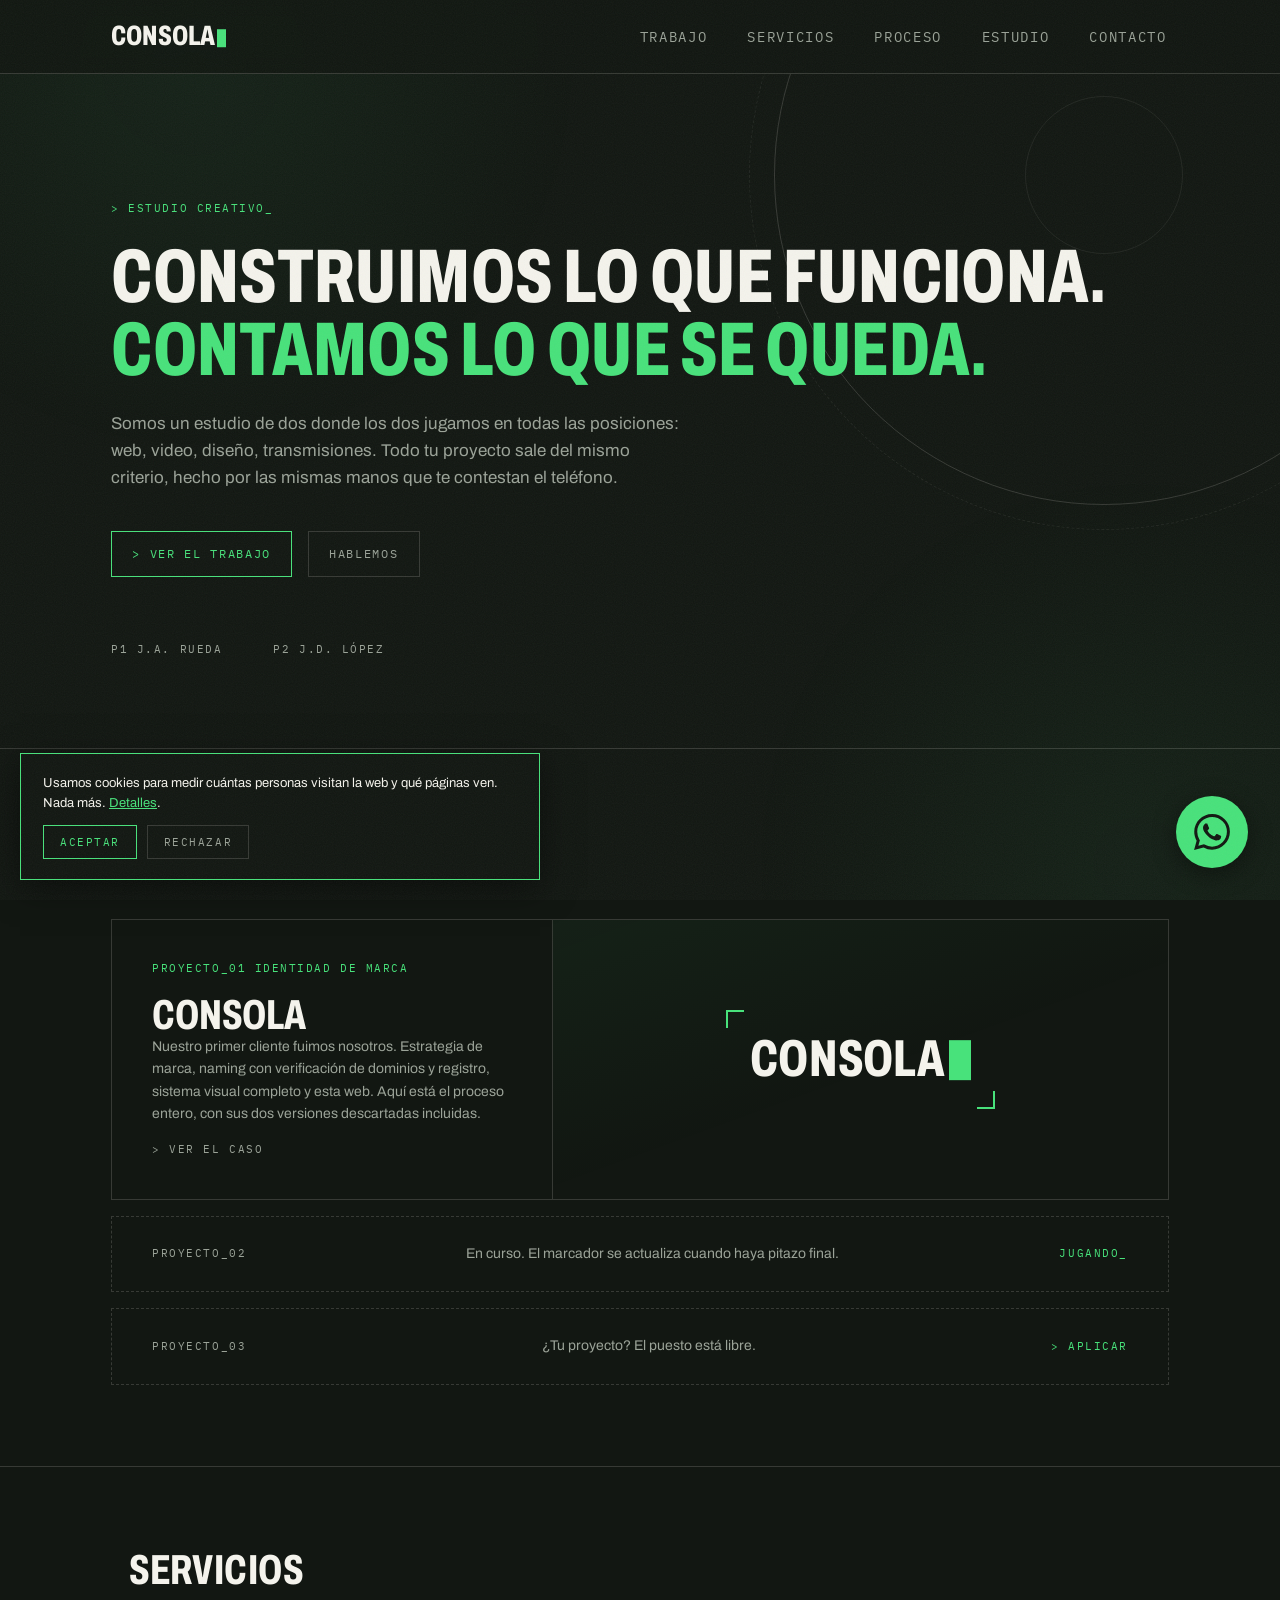
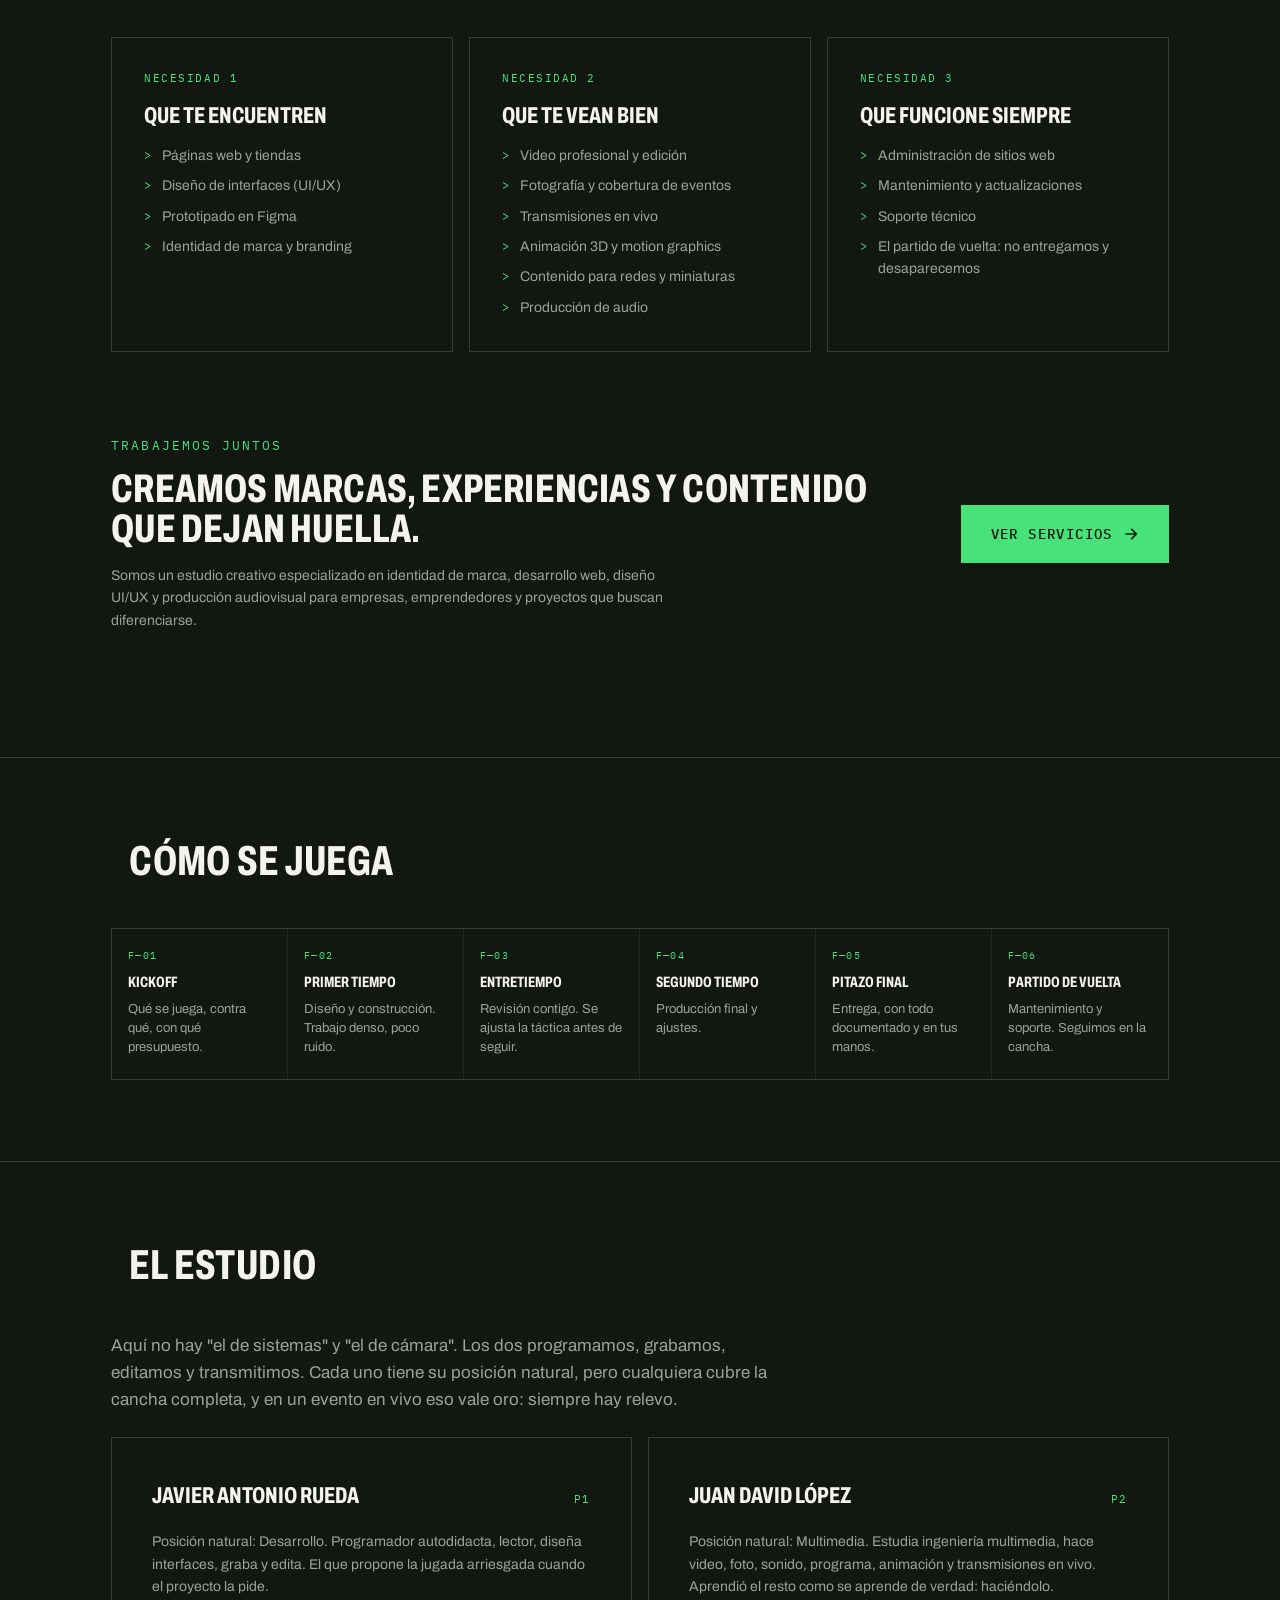
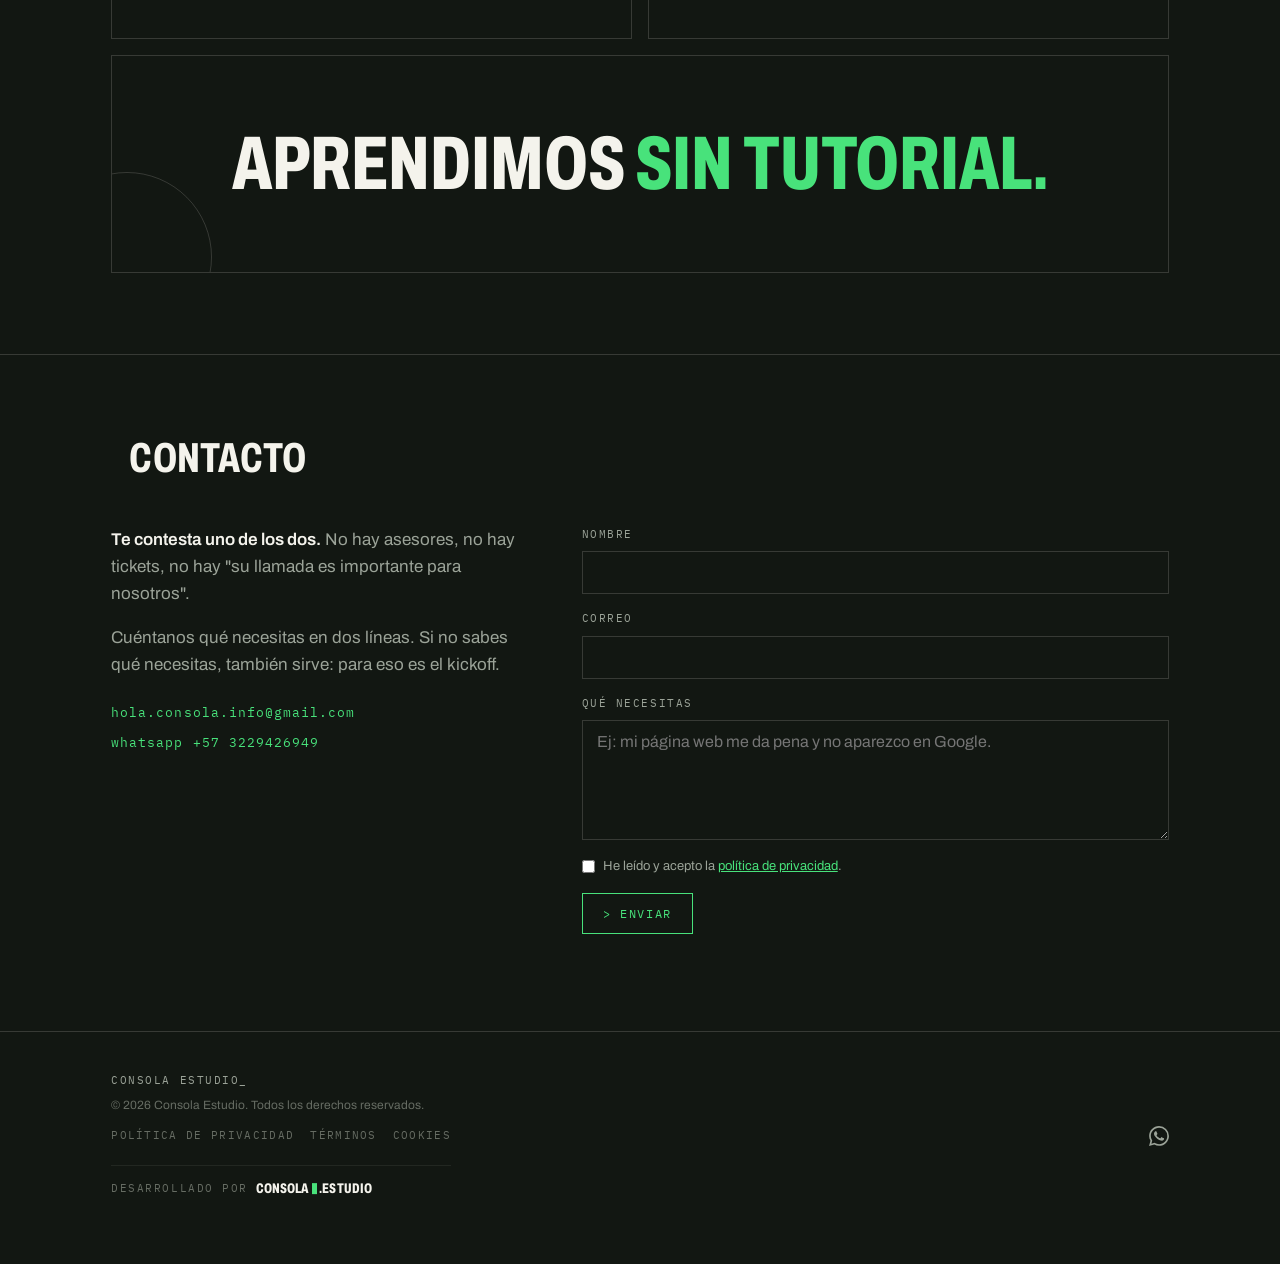
==== index.html @ d38dfd1e "Publicación inicial del sitio del estudio" ====
<!DOCTYPE html>
<html lang="es">
<head>
<meta charset="UTF-8">
<meta name="viewport" content="width=device-width, initial-scale=1.0">
<title>Consola Estudio</title>
<meta name="description" content="Estudio creativo de dos: construimos webs y sistemas que funcionan, y producimos el video, la foto y el contenido que los cuenta. Colombia.">
<meta property="og:title" content="Consola Estudio">
<meta property="og:description" content="Construimos lo que funciona. Contamos lo que se queda.">
<meta name="theme-color" content="#121712">
<!-- =================================================================
     MEDICIÓN Y ANALÍTICA
     -----------------------------------------------------------------
     1) Google Analytics 4 — reemplazar G-XXXXXXXXXX por el ID real
     2) Consent Mode v2 arranca con TODO denegado; el aviso de cookies
        lo enciende solo si el usuario acepta.
     3) Para añadir otras herramientas (Meta Pixel, Hotjar, Clarity,
        Google Ads, Tag Manager), pegar sus scripts justo después del
        bloque de gtag('consent', ...) con el mismo patrón: cargar
        siempre, disparar solo si hay consentimiento (ver consola.js).
     ================================================================= -->
<script>
  window.dataLayer=window.dataLayer||[];
  function gtag(){dataLayer.push(arguments)}
  // Por defecto: nada de tracking hasta que el usuario decida
  gtag('consent','default',{
    ad_storage:'denied',ad_user_data:'denied',ad_personalization:'denied',
    analytics_storage:'denied',functionality_storage:'granted',security_storage:'granted'
  });
  gtag('js',new Date());
  gtag('config','G-XXXXXXXXXX',{anonymize_ip:true});
</script>
<script async src="https://www.googletagmanager.com/gtag/js?id=G-XXXXXXXXXX"></script>
<link rel="stylesheet" href="estilos.css?v=10">
<link rel="icon" href="data:image/svg+xml,<svg xmlns='http://www.w3.org/2000/svg' viewBox='0 0 32 32'><rect width='32' height='32' fill='%23121712'/><rect x='9' y='8' width='14' height='16' fill='%2348E27B'/></svg>">
</head>
<body>

<!-- Iconos de redes: se dibujan UNA vez aquí como "symbol" y cada botón
     los reutiliza con <use>. Así el resto del código queda corto. -->
<svg style="display:none" aria-hidden="true" xmlns="http://www.w3.org/2000/svg">
  <symbol id="i-whatsapp" viewBox="0 0 24 24"><path d="M17.472 14.382c-.297-.149-1.758-.867-2.03-.967-.273-.099-.471-.148-.67.15-.197.297-.767.966-.94 1.164-.173.199-.347.223-.644.075-.297-.15-1.255-.463-2.39-1.475-.883-.788-1.48-1.761-1.653-2.059-.173-.297-.018-.458.13-.606.134-.133.298-.347.446-.52.149-.174.198-.298.298-.497.099-.198.05-.371-.025-.52-.075-.149-.669-1.612-.916-2.207-.242-.579-.487-.5-.669-.51-.173-.008-.371-.01-.57-.01-.198 0-.52.074-.792.372-.272.297-1.04 1.016-1.04 2.479 0 1.462 1.065 2.875 1.213 3.074.149.198 2.096 3.2 5.077 4.487.709.306 1.262.489 1.694.625.712.227 1.36.195 1.871.118.571-.085 1.758-.719 2.006-1.413.248-.694.248-1.289.173-1.413-.074-.124-.272-.198-.57-.347m-5.421 7.403h-.004a9.87 9.87 0 01-5.031-1.378l-.361-.214-3.741.982.998-3.648-.235-.374a9.86 9.86 0 01-1.51-5.26c.001-5.45 4.436-9.884 9.888-9.884 2.64 0 5.122 1.03 6.988 2.898a9.825 9.825 0 012.893 6.994c-.003 5.45-4.437 9.884-9.885 9.884m8.413-18.297A11.815 11.815 0 0012.05 0C5.495 0 .16 5.335.157 11.892c0 2.096.547 4.142 1.588 5.945L.057 24l6.305-1.654a11.882 11.882 0 005.683 1.448h.005c6.554 0 11.89-5.335 11.893-11.893a11.821 11.821 0 00-3.48-8.413z"/></symbol>
  <symbol id="i-instagram" viewBox="0 0 24 24"><path d="M12 2.163c3.204 0 3.584.012 4.85.07 3.252.148 4.771 1.691 4.919 4.919.058 1.265.069 1.645.069 4.849 0 3.205-.012 3.584-.069 4.849-.149 3.225-1.664 4.771-4.919 4.919-1.266.058-1.644.07-4.85.07-3.204 0-3.584-.012-4.849-.07-3.26-.149-4.771-1.699-4.919-4.92-.058-1.265-.07-1.644-.07-4.849 0-3.204.013-3.583.07-4.849.149-3.227 1.664-4.771 4.919-4.919 1.266-.057 1.645-.069 4.849-.069zM12 0C8.741 0 8.333.014 7.053.072 2.695.272.273 2.69.073 7.052.014 8.333 0 8.741 0 12c0 3.259.014 3.668.072 4.948.2 4.358 2.618 6.78 6.98 6.98C8.333 23.986 8.741 24 12 24c3.259 0 3.668-.014 4.948-.072 4.354-.2 6.782-2.618 6.979-6.98.059-1.28.073-1.689.073-4.948 0-3.259-.014-3.667-.072-4.947-.196-4.354-2.617-6.78-6.979-6.98C15.668.014 15.259 0 12 0zm0 5.838a6.162 6.162 0 100 12.324 6.162 6.162 0 000-12.324zM12 16a4 4 0 110-8 4 4 0 010 8zm6.406-11.845a1.44 1.44 0 100 2.881 1.44 1.44 0 000-2.881z"/></symbol>
  <symbol id="i-tiktok" viewBox="0 0 24 24"><path d="M12.525.02c1.31-.02 2.61-.01 3.91-.02.08 1.53.63 3.09 1.75 4.17 1.12 1.11 2.7 1.62 4.24 1.79v4.03c-1.44-.05-2.89-.35-4.2-.97-.57-.26-1.1-.59-1.62-.93-.01 2.92.01 5.84-.02 8.75-.08 1.4-.54 2.79-1.35 3.94-1.31 1.92-3.58 3.17-5.91 3.21-1.43.08-2.86-.31-4.08-1.03-2.02-1.19-3.44-3.37-3.65-5.71-.02-.5-.03-1-.01-1.49.18-1.9 1.12-3.72 2.58-4.96 1.66-1.44 3.98-2.13 6.15-1.72.02 1.48-.04 2.96-.04 4.44-.99-.32-2.15-.23-3.02.37-.63.41-1.11 1.04-1.36 1.75-.21.51-.15 1.07-.14 1.61.24 1.64 1.82 3.02 3.5 2.87 1.12-.01 2.19-.66 2.77-1.61.19-.33.4-.67.41-1.06.1-1.79.06-3.57.07-5.36.01-4.03-.01-8.05.02-12.07z"/></symbol>
  <symbol id="i-facebook" viewBox="0 0 24 24"><path d="M24 12.073c0-6.627-5.373-12-12-12s-12 5.373-12 12c0 5.99 4.388 10.954 10.125 11.854v-8.385H7.078v-3.47h3.047V9.43c0-3.007 1.792-4.669 4.533-4.669 1.312 0 2.686.235 2.686.235v2.953H15.83c-1.491 0-1.956.925-1.956 1.874v2.25h3.328l-.532 3.47h-2.796v8.385C19.612 23.027 24 18.062 24 12.073z"/></symbol>
  <symbol id="i-youtube" viewBox="0 0 24 24"><path d="M23.498 6.186a3.016 3.016 0 00-2.122-2.136C19.505 3.545 12 3.545 12 3.545s-7.505 0-9.377.505A3.017 3.017 0 00.502 6.186C0 8.07 0 12 0 12s0 3.93.502 5.814a3.016 3.016 0 002.122 2.136c1.871.505 9.376.505 9.376.505s7.505 0 9.377-.505a3.015 3.015 0 002.122-2.136C24 15.93 24 12 24 12s0-3.93-.502-5.814zM9.545 15.568V8.432L15.818 12l-6.273 3.568z"/></symbol>
</svg>

<!-- Fondo vivo: dos halos que derivan lento, costo casi cero -->
<div class="fondo-vivo" aria-hidden="true"><i></i><i></i></div>

<!-- Intro: el logo se tipea y el telón se va (una vez por visita) -->
<div class="intro" data-intro aria-hidden="true">
  <span class="cond"><span data-intro-texto></span><span class="cursor vivo"></span></span>
</div>

<nav class="nav" aria-label="Principal">
  <div class="wrap">
    <a class="logo" href="#inicio">CONSOLA<span class="cursor vivo" aria-hidden="true"></span></a>
    <button class="menu-btn" data-menu-btn aria-expanded="false" aria-controls="menu-principal" aria-label="Menú">
      <i></i><i></i><i></i>
    </button>
    <ul id="menu-principal" data-menu>
      <li><a href="#trabajo" data-i18n="nav_trabajo">Trabajo</a></li>
      <li><a href="servicios.html" data-i18n="nav_servicios">Servicios</a></li>
      <li><a href="#proceso" data-i18n="nav_proceso">Proceso</a></li>
      <li><a href="#estudio" data-i18n="nav_estudio">Estudio</a></li>
      <li><a href="#contacto" data-i18n="nav_contacto">Contacto</a></li>
    </ul>
  </div>
</nav>

<header class="hero" id="inicio">
  <div class="circulo-central" aria-hidden="true"></div>
  <div class="wrap">
    <p class="kicker mono rv" data-i18n="hero_kicker">&gt; estudio creativo_</p>
    <h1 class="rv" data-i18n-html="hero_h1">Construimos lo que funciona. <em>Contamos lo que se queda.</em></h1>
    <p class="sub rv" data-i18n="hero_sub">Somos un estudio de dos donde los dos jugamos en todas las posiciones: web, video, diseño, transmisiones. Todo tu proyecto sale del mismo criterio, hecho por las mismas manos que te contestan el teléfono.</p>
    <div class="acciones rv">
      <a class="btn" href="#trabajo" data-i18n="hero_btn1">&gt; Ver el trabajo</a>
      <a class="btn secundario" href="#contacto" data-i18n="hero_btn2">Hablemos</a>
    </div>
    <div class="marcador rv">
      <span class="mono">P1 J.A. Rueda</span>
      <span class="mono">P2 J.D. López</span>
    </div>
  </div>
</header>

<main>

<section id="trabajo">
  <div class="wrap">
    <div class="sec-head rv"><span class="num"></span><h2 data-i18n="sec_trabajo">Trabajo</h2></div>

    <a class="caso rv" href="caso-consola.html" data-caso-01>
      <div class="info">
        <span class="mono" data-i18n="caso1_mono">Proyecto_01 Identidad de marca</span>
        <div>
          <h3>Consola</h3>
          <p data-i18n="caso1_desc">Nuestro primer cliente fuimos nosotros. Estrategia de marca, naming con verificación de dominios y registro, sistema visual completo y esta web. Aquí está el proceso entero, con sus dos versiones descartadas incluidas.</p>
        </div>
        <span class="mono" style="color:var(--graf-claro)" data-i18n="caso1_ver">&gt; Ver el caso</span>
      </div>
      <div class="visual" aria-hidden="true">
        <div class="hud"><span class="cond" style="font-size:clamp(30px,4.5vw,52px)">Consola<span class="cursor"></span></span></div>
      </div>
    </a>

    <div class="caso-pendiente rv">
      <span class="mono">Proyecto_02</span>
      <span style="font-size:14px" data-i18n="caso2">En curso. El marcador se actualiza cuando haya pitazo final.</span>
      <span class="mono verde parpadeo" data-i18n="caso2_estado">jugando_</span>
    </div>
    <div class="caso-pendiente rv">
      <span class="mono">Proyecto_03</span>
      <span style="font-size:14px" data-i18n="caso3">¿Tu proyecto? El puesto está libre.</span>
      <a class="mono" href="#contacto" style="text-decoration:none" data-i18n="caso3_btn">&gt; Aplicar</a>
    </div>
  </div>
</section>

<section id="servicios">
  <div class="wrap">
    <div class="sec-head rv"><span class="num"></span><h2 data-i18n="sec_servicios">Servicios</h2></div>
    <div class="servicios">
      <div class="servicio rv">
        <span class="mono" data-i18n="serv1_mono">Necesidad 1</span>
        <h3 data-i18n="serv1_h3">Que te encuentren</h3>
        <ul>
          <li data-i18n="serv1_1">Páginas web y tiendas</li>
          <li data-i18n="serv1_2">Diseño de interfaces (UI/UX)</li>
          <li data-i18n="serv1_3">Prototipado en Figma</li>
          <li data-i18n="serv1_4">Identidad de marca y branding</li>
        </ul>
      </div>
      <div class="servicio rv">
        <span class="mono" data-i18n="serv2_mono">Necesidad 2</span>
        <h3 data-i18n="serv2_h3">Que te vean bien</h3>
        <ul>
          <li data-i18n="serv2_1">Video profesional y edición</li>
          <li data-i18n="serv2_2">Fotografía y cobertura de eventos</li>
          <li data-i18n="serv2_3">Transmisiones en vivo</li>
          <li data-i18n="serv2_4">Animación 3D y motion graphics</li>
          <li data-i18n="serv2_5">Contenido para redes y miniaturas</li>
          <li data-i18n="serv2_6">Producción de audio</li>
        </ul>
      </div>
      <div class="servicio rv">
        <span class="mono" data-i18n="serv3_mono">Necesidad 3</span>
        <h3 data-i18n="serv3_h3">Que funcione siempre</h3>
        <ul>
          <li data-i18n="serv3_1">Administración de sitios web</li>
          <li data-i18n="serv3_2">Mantenimiento y actualizaciones</li>
          <li data-i18n="serv3_3">Soporte técnico</li>
          <li data-i18n="serv3_4">El partido de vuelta: no entregamos y desaparecemos</li>
        </ul>
      </div>
    </div>

    <div class="ir-a-servicios rv">
      <div class="cta-texto">
        <span class="kicker" data-i18n="cta_kicker">Trabajemos juntos</span>
        <h3 data-i18n-html="cta_titulo">Creamos marcas, experiencias y contenido que dejan huella.</h3>
        <p data-i18n="cta_sub">Somos un estudio creativo especializado en identidad de marca, desarrollo web, diseño UI/UX y producción audiovisual para empresas, emprendedores y proyectos que buscan diferenciarse.</p>
      </div>
      <a class="cta-btn" href="servicios.html">
        <span data-i18n="cta_btn">ver servicios</span>
        <svg width="16" height="16" viewBox="0 0 24 24" fill="none" stroke="currentColor" stroke-width="2.5" stroke-linecap="square"><path d="M5 12h14M13 5l7 7-7 7"/></svg>
      </a>
    </div>
  </div>
</section>

<section id="proceso">
  <div class="wrap">
    <div class="sec-head rv"><span class="num"></span><h2 data-i18n="sec_proceso">Cómo se juega</h2></div>
    <div class="proceso rv">
      <div class="fase"><span class="n">F—01</span><b data-i18n="fase1_t">Kickoff</b><span data-i18n="fase1_d">Qué se juega, contra qué, con qué presupuesto.</span></div>
      <div class="fase"><span class="n">F—02</span><b data-i18n="fase2_t">Primer tiempo</b><span data-i18n="fase2_d">Diseño y construcción. Trabajo denso, poco ruido.</span></div>
      <div class="fase"><span class="n">F—03</span><b data-i18n="fase3_t">Entretiempo</b><span data-i18n="fase3_d">Revisión contigo. Se ajusta la táctica antes de seguir.</span></div>
      <div class="fase"><span class="n">F—04</span><b data-i18n="fase4_t">Segundo tiempo</b><span data-i18n="fase4_d">Producción final y ajustes.</span></div>
      <div class="fase"><span class="n">F—05</span><b data-i18n="fase5_t">Pitazo final</b><span data-i18n="fase5_d">Entrega, con todo documentado y en tus manos.</span></div>
      <div class="fase"><span class="n">F—06</span><b data-i18n="fase6_t">Partido de vuelta</b><span data-i18n="fase6_d">Mantenimiento y soporte. Seguimos en la cancha.</span></div>
    </div>
  </div>
</section>

<section id="estudio">
  <div class="wrap">
    <div class="sec-head rv"><span class="num"></span><h2 data-i18n="sec_estudio">El estudio</h2></div>
    <p class="rv" style="color:var(--graf-claro);max-width:40em;margin-bottom:var(--e-3)" data-i18n="estudio_intro">Aquí no hay "el de sistemas" y "el de cámara". Los dos programamos, grabamos, editamos y transmitimos. Cada uno tiene su posición natural, pero cualquiera cubre la cancha completa, y en un evento en vivo eso vale oro: siempre hay relevo.</p>
    <div class="estudio-grid">
      <div class="jugador rv">
        <div class="ficha"><h3>Javier Antonio Rueda</h3><span class="mono rol">P1</span></div>
        <p data-i18n="jugador1">Posición natural: Desarrollo. Programador autodidacta, lector, diseña interfaces, graba y edita. El que propone la jugada arriesgada cuando el proyecto la pide.</p>
        <!-- FOTO PENDIENTE -->
      </div>
      <div class="jugador rv">
        <div class="ficha"><h3>Juan David López</h3><span class="mono rol">P2</span></div>
        <p data-i18n="jugador2">Posición natural: Multimedia. Estudia ingeniería multimedia, hace video, foto, sonido, programa, animación y transmisiones en vivo. Aprendió el resto como se aprende de verdad: haciéndolo.</p>
        <!-- FOTO PENDIENTE -->
      </div>
    </div>
    <div class="manifiesto rv">
      <div class="arco" aria-hidden="true"></div>
      <p class="frase" data-i18n-html="manifiesto">Aprendimos <em>sin tutorial.</em></p>
    </div>
  </div>
</section>

<section id="contacto" style="border-bottom:none">
  <div class="wrap">
    <div class="sec-head rv"><span class="num"></span><h2 data-i18n="sec_contacto">Contacto</h2></div>
    <div class="contacto-grid">
      <div class="prosa rv">
        <p data-i18n-html="contacto_p1"><b>Te contesta uno de los dos.</b> No hay asesores, no hay tickets, no hay "su llamada es importante para nosotros".</p>
        <p data-i18n="contacto_p2">Cuéntanos qué necesitas en dos líneas. Si no sabes qué necesitas, también sirve: para eso es el kickoff.</p>
        <div class="canales">
          <a href="mailto:hola.consola.info@gmail.com">hola.consola.info@gmail.com</a>
          <a href="https://wa.me/573229426949" target="_blank" rel="noopener">whatsapp +57 3229426949</a>
        </div>
      </div>
      <form class="rv" data-form-contacto novalidate>
        <label><span data-i18n="form_nombre">Nombre</span>
          <input type="text" name="nombre" required autocomplete="name">
        </label>
        <label><span data-i18n="form_correo">Correo</span>
          <input type="email" name="correo" required autocomplete="email">
        </label>
        <label><span data-i18n="form_mensaje">Qué necesitas</span>
          <textarea name="mensaje" required data-i18n-attr="placeholder|form_ejemplo" placeholder="Ej: mi página web me da pena y no aparezco en Google."></textarea>
        </label>
        <label class="acepta" style="flex-direction:row;align-items:flex-start;gap:8px;text-transform:none;letter-spacing:0;font-family:var(--f-texto);font-size:13px;color:var(--graf-claro)">
          <input type="checkbox" name="acepta" required style="width:auto;margin-top:4px">
          <span data-i18n-html="form_acepta">He leído y acepto la <a href="politica-privacidad.html" style="color:var(--terminal)">política de privacidad</a>.</span>
        </label>
        <button class="btn" type="submit" data-i18n="form_btn">&gt; Enviar</button>
        <p class="mono" style="color:var(--graf-oscuro);letter-spacing:.08em" data-form-nota></p>
      </form>
    </div>
  </div>
</section>

</main>

<footer>
  <div class="wrap">
    <div class="footer-info">
      <span class="mono">Consola Estudio_</span>
      <span class="footer-copy" data-i18n="footer_copy">&copy; 2026 Consola Estudio. Todos los derechos reservados.</span>
      <div class="footer-legales">
        <a href="politica-privacidad.html" data-i18n="footer_privacidad">Política de privacidad</a>
        <a href="terminos.html" data-i18n="footer_terminos">Términos</a>
        <a href="cookies.html" data-i18n="footer_cookies">Cookies</a>
      </div>
      <div class="footer-firma">
        <span class="mono">Desarrollado por</span>
        <a class="firma-consola" href="index.html">CONSOLA<span class="cursor" aria-hidden="true"></span>.estudio</a>
      </div>
    </div>
    <div class="footer-redes">
      <a href="https://wa.me/573229426949" target="_blank" rel="noopener" aria-label="WhatsApp" class="red-social"><svg width="20" height="20" fill="currentColor"><use href="#i-whatsapp"/></svg></a>
      <!-- Redes ocultas por ahora. Para reactivarlas: quitar los comentarios
           y reemplazar # por la URL real de cada cuenta.
      <a href="#" aria-label="Instagram" class="red-social"><svg width="20" height="20" fill="currentColor"><use href="#i-instagram"/></svg></a>
      <a href="#" aria-label="TikTok" class="red-social"><svg width="20" height="20" fill="currentColor"><use href="#i-tiktok"/></svg></a>
      <a href="#" aria-label="Facebook" class="red-social"><svg width="20" height="20" fill="currentColor"><use href="#i-facebook"/></svg></a>
      <a href="#" aria-label="YouTube" class="red-social"><svg width="20" height="20" fill="currentColor"><use href="#i-youtube"/></svg></a>
      -->
    </div>
  </div>
</footer>

<!-- Botón flotante de WhatsApp -->
<a href="https://wa.me/573229426949" class="whatsapp-float" target="_blank" rel="noopener" aria-label="Escríbenos por WhatsApp">
  <svg width="36" height="36" fill="#121712"><use href="#i-whatsapp"/></svg>
</a>

<!-- Aviso de cookies (se muestra si no hay decisión guardada) -->
<div class="cookies-aviso" data-cookies role="dialog" aria-label="Cookies">
  <p data-i18n-html="cookies_aviso">Usamos cookies para medir cuántas personas visitan la web y qué páginas ven. Nada más. <a href="cookies.html">Detalles</a>.</p>
  <div class="acciones">
    <button class="btn" data-cookies-aceptar data-i18n="cookies_aceptar">Aceptar</button>
    <button class="btn secundario" data-cookies-rechazar data-i18n="cookies_rechazar">Rechazar</button>
  </div>
</div>
<script src="consola.js?v=10"></script>
</body>
</html>
---- estilos.css ----
/* ============================================================
   CONSOLA ESTUDIO — estilos.css
   Sistema de diseño V2. Los tokens de aquí son la fuente de
   verdad: si un valor no está en :root, no existe en la marca.
   ============================================================ */

@font-face{
  font-family:'Archivo';
  font-style:normal;
  font-weight:100 900;
  font-stretch:62% 125%;
  font-display:swap;
  src:url(fuentes/archivo.woff2) format('woff2');
}
@font-face{
  font-family:'Plex Mono';
  font-style:normal;
  font-weight:400;
  font-display:swap;
  src:url(fuentes/plexmono.woff2) format('woff2');
}
@font-face{
  font-family:'Plex Mono';
  font-style:normal;
  font-weight:500;
  font-display:swap;
  src:url(fuentes/plexmono500.woff2) format('woff2');
}

/* ---------- tokens ---------- */
:root{
  /* color */
  --noche:#121712;
  --cal:#F4F3EC;
  --terminal:#48E27B;
  --cancha:#0B6B36;
  --graf-claro:#9BA398;
  --graf-oscuro:#666C63;
  --linea:rgba(244,243,236,.16);
  --linea-suave:rgba(244,243,236,.07);

  /* tipografía */
  --f-texto:'Archivo',system-ui,sans-serif;
  --f-mono:'Plex Mono',ui-monospace,monospace;

  /* escala tipográfica (base 17, razón ~1.33) */
  --t-hud:11px;
  --t-small:14px;
  --t-base:17px;
  --t-h3:clamp(20px,2.2vw,23px);
  --t-h2:clamp(26px,3.6vw,42px);
  --t-h1:clamp(38px,6.5vw,76px);
  --t-display:clamp(52px,10vw,128px);

  /* espaciado (base 8) */
  --e-1:8px; --e-2:16px; --e-3:24px; --e-4:40px;
  --e-5:64px; --e-6:104px;

  /* layout */
  --ancho:1160px;
  --margen:clamp(20px,4vw,56px);
}

/* ---------- base ---------- */
*{margin:0;padding:0;box-sizing:border-box}
html{scroll-behavior:smooth}
body{
  background:var(--noche);
  color:var(--cal);
  font-family:var(--f-texto);
  font-size:var(--t-base);
  line-height:1.6;
  -webkit-font-smoothing:antialiased;
  overflow-x:hidden;
}
img,svg,video{max-width:100%;display:block}
a{color:var(--terminal)}
::selection{background:var(--terminal);color:var(--noche)}
:focus-visible{outline:2px solid var(--terminal);outline-offset:3px}

.wrap{max-width:var(--ancho);margin:0 auto;padding:0 var(--margen)}
.mono{font-family:var(--f-mono);font-size:var(--t-hud);letter-spacing:.14em;text-transform:uppercase}
.verde{color:var(--terminal)}
.cond{font-stretch:68%;font-weight:760;text-transform:uppercase;letter-spacing:.005em;line-height:.95}

/* cursor de terminal (la marca) */
.cursor{
  display:inline-block;width:.42em;height:.78em;
  background:var(--terminal);vertical-align:baseline;
  transform:translateY(.08em);margin-left:.08em;
}
@keyframes blink{0%,55%{opacity:1}56%,100%{opacity:0}}
.cursor.vivo{animation:blink 1.1s steps(1) infinite}

/* corchetes de HUD */
.hud{position:relative;padding:var(--e-3)}
.hud::before,.hud::after{content:"";position:absolute;width:16px;height:16px}
.hud::before{top:0;left:0;border-top:2px solid var(--terminal);border-left:2px solid var(--terminal)}
.hud::after{bottom:0;right:0;border-bottom:2px solid var(--terminal);border-right:2px solid var(--terminal)}

/* revelado al hacer scroll */
.rv{opacity:0;transform:translateY(18px);transition:opacity .6s ease,transform .6s ease}
.rv.in{opacity:1;transform:none}
@media (prefers-reduced-motion:reduce){
  .rv{opacity:1;transform:none;transition:none}
  .cursor.vivo{animation:none}
  html{scroll-behavior:auto}
}

/* ---------- navegación ---------- */
.nav{
  position:sticky;top:0;z-index:50;
  background:color-mix(in srgb,var(--noche) 88%,transparent);
  backdrop-filter:blur(8px);
  border-bottom:1px solid var(--linea);
}
.nav .wrap{display:flex;justify-content:space-between;align-items:center;padding-top:14px;padding-bottom:14px;gap:var(--e-2)}
.nav .logo{font-stretch:68%;font-weight:780;text-transform:uppercase;font-size:28px;color:var(--cal);text-decoration:none;letter-spacing:.005em}
.nav .logo .cursor{width:9px;height:18px}
.nav ul{display:flex;gap:clamp(18px,2.8vw,36px);list-style:none}
.nav ul a{font-family:var(--f-mono);font-size:14px;letter-spacing:.12em;text-transform:uppercase;color:var(--graf-claro);text-decoration:none;padding:8px 2px}
.nav ul a:hover{color:var(--terminal)}

/* ---------- hero ---------- */
.hero{position:relative;padding:clamp(84px,14vh,160px) 0 clamp(64px,10vh,110px);border-bottom:1px solid var(--linea);overflow:hidden}
.circulo-central{
  position:absolute;right:-12%;top:-34%;
  width:min(54vw,660px);aspect-ratio:1;
  border:1px solid var(--linea);border-radius:50%;pointer-events:none;
}
.circulo-central::after{content:"";position:absolute;inset:38%;border:1px solid var(--linea-suave);border-radius:50%}
.hero .kicker{color:var(--terminal);margin-bottom:var(--e-3)}
.hero h1{
  font-stretch:68%;font-weight:780;text-transform:uppercase;
  font-size:var(--t-h1);line-height:.95;letter-spacing:.005em;
  max-width:14em;position:relative;z-index:1;
}
.hero h1 em{font-style:normal;color:var(--terminal)}
.hero .sub{margin-top:var(--e-3);max-width:34em;color:var(--graf-claro);position:relative;z-index:1}
.hero .acciones{margin-top:var(--e-4);display:flex;gap:var(--e-2);flex-wrap:wrap;position:relative;z-index:1}

.btn{
  display:inline-block;font-family:var(--f-mono);font-size:12px;
  letter-spacing:.14em;text-transform:uppercase;text-decoration:none;
  padding:12px 20px;border:1px solid var(--terminal);color:var(--terminal);
  transition:background .15s ease,color .15s ease;
}
.btn:hover{background:var(--terminal);color:var(--noche)}
.btn.secundario{border-color:var(--linea);color:var(--graf-claro)}
.btn.secundario:hover{background:transparent;border-color:var(--cal);color:var(--cal)}

.hero .marcador{margin-top:var(--e-5);display:flex;gap:clamp(18px,4vw,52px);flex-wrap:wrap;align-items:center;color:var(--graf-claro);position:relative;z-index:1}

/* ---------- secciones ---------- */
section{border-bottom:1px solid var(--linea);padding:clamp(60px,9vh,110px) 0}
.sec-head{display:flex;align-items:baseline;gap:18px;margin-bottom:clamp(32px,5vh,56px)}
.sec-head .num{font-family:var(--f-mono);font-size:12px;color:var(--terminal);letter-spacing:.1em}
.sec-head h2{font-stretch:68%;font-weight:740;text-transform:uppercase;font-size:var(--t-h2);letter-spacing:.01em;line-height:1.05}

/* ---------- trabajo ---------- */
.caso{
  border:1px solid var(--linea);display:grid;grid-template-columns:5fr 7fr;
  text-decoration:none;color:inherit;transition:border-color .15s ease;
}
.caso:hover{border-color:var(--terminal)}
.caso + .caso,.caso + .caso-pendiente{margin-top:var(--e-2)}
.caso .info{padding:clamp(22px,3.4vw,40px);display:flex;flex-direction:column;gap:var(--e-2);justify-content:space-between}
.caso .info .mono{color:var(--terminal)}
.caso h3{font-stretch:68%;font-weight:740;text-transform:uppercase;font-size:var(--t-h2);line-height:1}
.caso p{color:var(--graf-claro);font-size:var(--t-small);max-width:30em}
.caso .visual{border-left:1px solid var(--linea);min-height:260px;display:flex;align-items:center;justify-content:center;padding:var(--e-4);background:linear-gradient(160deg,rgba(72,226,123,.05),transparent 55%)}
.caso-pendiente{
  border:1px dashed var(--linea);padding:clamp(18px,2.6vw,26px) clamp(22px,3.4vw,40px);
  display:flex;justify-content:space-between;align-items:center;gap:var(--e-2);flex-wrap:wrap;
  color:var(--graf-claro);
}
.caso-pendiente + .caso-pendiente{margin-top:var(--e-2)}

/* ---------- servicios ---------- */
.servicios{display:grid;grid-template-columns:repeat(3,1fr);gap:var(--e-2)}
.servicio{border:1px solid var(--linea);padding:clamp(22px,3vw,32px);display:flex;flex-direction:column;gap:var(--e-2)}
.servicio .mono{color:var(--terminal)}
.servicio h3{font-stretch:68%;font-weight:740;text-transform:uppercase;font-size:var(--t-h3);line-height:1.1}
.servicio ul{list-style:none;display:flex;flex-direction:column;gap:8px}
.servicio li{font-size:var(--t-small);color:var(--graf-claro);padding-left:18px;position:relative}
.servicio li::before{content:">";position:absolute;left:0;color:var(--terminal);font-family:var(--f-mono);font-size:12px}

/* ---------- proceso ---------- */
.proceso{display:grid;grid-template-columns:repeat(6,1fr);border:1px solid var(--linea)}
.fase{border-right:1px solid var(--linea-suave);padding:20px 16px 22px;display:flex;flex-direction:column;gap:10px}
.fase:last-child{border-right:none}
.fase .n{font-family:var(--f-mono);font-size:10px;color:var(--terminal);letter-spacing:.12em}
.fase b{font-stretch:68%;font-weight:720;text-transform:uppercase;font-size:15px;line-height:1.1}
.fase span{font-size:13px;color:var(--graf-claro);line-height:1.45}

/* ---------- estudio ---------- */
.estudio-grid{display:grid;grid-template-columns:1fr 1fr;gap:var(--e-2)}
.jugador{border:1px solid var(--linea);padding:clamp(24px,3.4vw,40px);display:flex;flex-direction:column;gap:var(--e-2)}
.jugador .ficha{display:flex;justify-content:space-between;align-items:baseline;gap:var(--e-2)}
.jugador h3{font-stretch:68%;font-weight:740;text-transform:uppercase;font-size:var(--t-h3)}
.jugador .rol{color:var(--terminal)}
.jugador p{color:var(--graf-claro);font-size:var(--t-small)}
.manifiesto{
  margin-top:var(--e-2);border:1px solid var(--linea);padding:clamp(36px,6vw,72px);
  text-align:center;position:relative;overflow:hidden;
}
.manifiesto .arco{position:absolute;left:-70px;bottom:-70px;width:170px;height:170px;border:1px solid var(--linea);border-radius:50%}
.manifiesto .frase{font-stretch:68%;font-weight:770;text-transform:uppercase;font-size:var(--t-h1);line-height:.95}
.manifiesto .frase em{font-style:normal;color:var(--terminal)}

/* ---------- contacto ---------- */
.contacto-grid{display:grid;grid-template-columns:5fr 7fr;gap:clamp(28px,4vw,64px);align-items:start}
.contacto-grid .prosa p{color:var(--graf-claro);margin-bottom:1em;max-width:30em}
.contacto-grid .prosa p b{color:var(--cal);font-weight:620}
.canales{display:flex;flex-direction:column;gap:10px;margin-top:var(--e-3)}
.canales a{font-family:var(--f-mono);font-size:13px;letter-spacing:.08em;color:var(--terminal);text-decoration:none}
.canales a:hover{text-decoration:underline}
form{display:flex;flex-direction:column;gap:var(--e-2)}
label{font-family:var(--f-mono);font-size:var(--t-hud);letter-spacing:.14em;text-transform:uppercase;color:var(--graf-claro);display:flex;flex-direction:column;gap:8px}
input,textarea{
  background:transparent;border:1px solid var(--linea);color:var(--cal);
  font-family:var(--f-texto);font-size:16px;padding:12px 14px;border-radius:0;
}
input:focus,textarea:focus{outline:none;border-color:var(--terminal)}
textarea{min-height:120px;resize:vertical}
form .btn{align-self:flex-start;background:none;cursor:pointer}

/* ---------- footer ---------- */
footer{padding:var(--e-4) 0 var(--e-5);border-top:1px solid var(--linea)}
footer .wrap{display:flex;justify-content:space-between;align-items:center;gap:var(--e-3);flex-wrap:wrap;color:var(--graf-claro)}
.footer-info{display:flex;flex-direction:column;gap:6px}
.footer-copy{font-size:12px;color:var(--graf-oscuro)}
.footer-redes{display:flex;gap:14px;align-items:center}
.footer-legales{display:flex;gap:16px;flex-wrap:wrap;margin-top:6px}
.footer-legales a{font-family:var(--f-mono);font-size:11px;letter-spacing:.12em;text-transform:uppercase;color:var(--graf-oscuro);text-decoration:none}
.footer-legales a:hover{color:var(--terminal)}

/* firma "Desarrollado por consola.estudio" */
.footer-firma{
  display:flex;align-items:center;gap:8px;
  margin-top:14px;padding-top:12px;
  border-top:1px solid var(--linea-suave);
}
.footer-firma .mono{color:var(--graf-oscuro)}
.footer-firma .firma-consola{
  font-family:var(--f-texto);font-stretch:68%;font-weight:780;
  text-transform:uppercase;letter-spacing:.005em;
  font-size:14px;color:var(--cal);text-decoration:none;
  display:inline-flex;align-items:baseline;gap:2px;
  transition:color .15s ease;
}
.footer-firma .firma-consola:hover{color:var(--terminal)}
.footer-firma .firma-consola .cursor{width:5px;height:11px;margin-left:2px}

/* bloque "Cómo se paga" */
.reglas-pago{
  border:1px solid var(--linea);
  padding:clamp(24px,3vw,32px);
  margin-bottom:var(--e-3);
}
.reglas-pago h3{
  font-stretch:68%;font-weight:720;text-transform:uppercase;letter-spacing:.01em;
  font-size:20px;color:var(--cal);margin-bottom:16px;
}
.reglas-pago ul{list-style:none;display:flex;flex-direction:column;gap:12px}
.reglas-pago li{
  font-size:14px;color:var(--graf-claro);
  padding-left:22px;position:relative;line-height:1.55;
}
.reglas-pago li::before{
  content:">";position:absolute;left:0;top:0;
  color:var(--terminal);font-family:var(--f-mono);font-weight:700;
}
.reglas-pago b{color:var(--cal);font-weight:620}

/* ---------- páginas legales ---------- */
.legal .wrap{max-width:780px}
.legal h1{font-stretch:68%;font-weight:780;text-transform:uppercase;font-size:var(--t-h2);line-height:1;margin-bottom:var(--e-2)}
.legal .actualizado{font-family:var(--f-mono);font-size:11px;letter-spacing:.14em;text-transform:uppercase;color:var(--graf-oscuro);margin-bottom:var(--e-4)}
.legal h2{font-stretch:68%;font-weight:740;text-transform:uppercase;font-size:var(--t-h3);margin:var(--e-3) 0 var(--e-2)}
.legal p, .legal li{color:var(--graf-claro);font-size:var(--t-small);line-height:1.65;margin-bottom:.8em}
.legal ul{padding-left:20px;margin-bottom:1em}
.legal a{color:var(--terminal)}
.legal .volver{display:inline-block;margin-bottom:var(--e-3);font-family:var(--f-mono);font-size:11px;letter-spacing:.14em;text-transform:uppercase;color:var(--graf-claro);text-decoration:none}
.legal .volver:hover{color:var(--terminal)}

/* aviso de cookies */
.cookies-aviso{
  position:fixed;left:20px;right:20px;bottom:20px;z-index:80;
  max-width:520px;background:var(--noche);border:1px solid var(--terminal);
  padding:20px 22px;display:none;
  box-shadow:0 8px 32px rgba(0,0,0,.5);
}
.cookies-aviso.visible{display:block}
.cookies-aviso p{font-size:13px;color:var(--cal);margin-bottom:12px;line-height:1.5}
.cookies-aviso p a{color:var(--terminal)}
.cookies-aviso .acciones{display:flex;gap:10px;flex-wrap:wrap}
.cookies-aviso .btn{padding:9px 16px;font-size:11px;cursor:pointer;background:none}
.red-social{color:var(--graf-claro);text-decoration:none;transition:color .15s ease}
.red-social:hover{color:var(--terminal)}

/* ---------- botón flotante WhatsApp ---------- */
.whatsapp-float{
  position:fixed;bottom:32px;right:32px;z-index:90;
  width:72px;height:72px;border-radius:50%;
  background:var(--terminal);
  display:flex;align-items:center;justify-content:center;
  box-shadow:0 6px 24px rgba(0,0,0,.45),0 0 0 0 rgba(72,226,123,.5);
  transition:transform .15s ease,box-shadow .15s ease;
  text-decoration:none;
  animation:pulso-wa 2.6s ease-out infinite;
}
.whatsapp-float svg{width:36px;height:36px}
.whatsapp-float:hover{transform:scale(1.08);box-shadow:0 8px 30px rgba(72,226,123,.35)}
@keyframes pulso-wa{
  0%{box-shadow:0 6px 24px rgba(0,0,0,.45),0 0 0 0 rgba(72,226,123,.45)}
  70%{box-shadow:0 6px 24px rgba(0,0,0,.45),0 0 0 18px rgba(72,226,123,0)}
  100%{box-shadow:0 6px 24px rgba(0,0,0,.45),0 0 0 0 rgba(72,226,123,0)}
}
@media (prefers-reduced-motion:reduce){.whatsapp-float{animation:none}}

/* ---------- textura de grano (quita lo plano sin ensuciar) ---------- */
body::after{
  content:"";position:fixed;inset:0;pointer-events:none;z-index:99;
  opacity:.05;
  background-image:url("data:image/svg+xml,%3Csvg xmlns='http://www.w3.org/2000/svg' width='140' height='140'%3E%3Cfilter id='g'%3E%3CfeTurbulence type='fractalNoise' baseFrequency='.9' numOctaves='2'/%3E%3C/filter%3E%3Crect width='140' height='140' filter='url(%23g)'/%3E%3C/svg%3E");
}

/* anillo exterior del círculo central: gira lento, como reloj de partido */
.circulo-central::before{
  content:"";position:absolute;inset:-26px;border-radius:50%;
  border:1px dashed var(--linea-suave);
  animation:girar 90s linear infinite;
}
@keyframes girar{to{transform:rotate(360deg)}}

/* selección tipo HUD al pasar el mouse por casos y servicios */
.caso,.servicio{position:relative}
.caso::before,.caso::after,.servicio::before,.servicio::after{
  content:"";position:absolute;width:14px;height:14px;opacity:0;
  transition:opacity .18s ease,transform .18s ease;pointer-events:none;
}
.caso::before,.servicio::before{top:-1px;left:-1px;border-top:2px solid var(--terminal);border-left:2px solid var(--terminal);transform:translate(6px,6px)}
.caso::after,.servicio::after{bottom:-1px;right:-1px;border-bottom:2px solid var(--terminal);border-right:2px solid var(--terminal);transform:translate(-6px,-6px)}
.caso:hover::before,.caso:hover::after,.servicio:hover::before,.servicio:hover::after{opacity:1;transform:translate(0,0)}
.servicio{transition:border-color .18s ease}
.servicio:hover{border-color:var(--terminal)}
.servicio li{transition:color .15s ease}
.servicio:hover li{color:var(--cal)}

/* estado "jugando" parpadea como el cursor */
.parpadeo{animation:blink 1.4s steps(1) infinite}

/* ---------- tarifas ---------- */
.tarifas{border:1px solid var(--linea);margin-top:var(--e-2)}
.tarifa{
  display:grid;grid-template-columns:1fr auto;gap:var(--e-2);align-items:baseline;
  padding:16px clamp(16px,2.6vw,28px);border-bottom:1px solid var(--linea-suave);
  transition:background .15s ease;
}
.tarifa:last-of-type{border-bottom:none}
.tarifa:hover{background:rgba(72,226,123,.04)}
.tarifa .que{font-size:15.5px}
.tarifa .que small{display:block;font-size:13px;color:var(--graf-claro)}
.tarifa .cuanto{font-family:var(--f-mono);font-size:14px;color:var(--terminal);letter-spacing:.04em;white-space:nowrap}
.tarifas-nota{margin-top:var(--e-2);font-size:var(--t-small);color:var(--graf-claro);max-width:44em}

/* ---------- menú móvil (hamburguesa que se transforma en X) ---------- */
.menu-btn{
  display:none;background:none;border:none;padding:0;cursor:pointer;
  width:38px;height:38px;position:relative;z-index:71;
}
.menu-btn i{
  display:block;position:absolute;left:8px;right:8px;height:2px;
  background:var(--cal);transition:transform .25s ease,opacity .2s ease,top .25s ease,background .15s ease;
}
.menu-btn i:nth-child(1){top:12px}
.menu-btn i:nth-child(2){top:18px}
.menu-btn i:nth-child(3){top:24px}
.menu-btn:hover i{background:var(--terminal)}
.menu-btn[aria-expanded="true"] i:nth-child(1){top:18px;transform:rotate(45deg)}
.menu-btn[aria-expanded="true"] i:nth-child(2){opacity:0}
.menu-btn[aria-expanded="true"] i:nth-child(3){top:18px;transform:rotate(-45deg)}

/* ---------- selector de idioma ---------- */
.idioma{display:flex;gap:4px;align-items:center;margin-left:20px;padding-left:20px;border-left:1px solid var(--linea)}
.idioma button{
  background:none;border:none;padding:8px 10px;cursor:pointer;
  font-family:var(--f-mono);font-size:14px;letter-spacing:.12em;text-transform:uppercase;
  color:var(--graf-claro);transition:color .15s ease;
}
.idioma button.activo{color:var(--terminal)}
.idioma button:hover{color:var(--cal)}
.idioma .sep{color:var(--graf-oscuro);font-family:var(--f-mono);font-size:14px}

/* CTA a página de servicios: liviano, sin fondo ni bordes.
   Vive directo sobre el fondo Noche de la sección. */
.ir-a-servicios{
  margin-top:var(--e-4);
  padding:clamp(28px,4vw,44px) 0;
  display:grid;grid-template-columns:1fr auto;gap:clamp(20px,3vw,40px);
  align-items:center;
}
.ir-a-servicios .cta-texto{display:flex;flex-direction:column;gap:12px}
.ir-a-servicios .kicker{
  font-family:var(--f-mono);font-size:13px;letter-spacing:.16em;text-transform:uppercase;
  color:var(--terminal);
}
.ir-a-servicios h3{
  font-stretch:68%;font-weight:760;text-transform:uppercase;letter-spacing:.005em;
  font-size:clamp(24px,3.4vw,40px);line-height:1;color:var(--cal);
}
.ir-a-servicios h3 em{font-style:normal;color:var(--terminal)}
.ir-a-servicios p{color:var(--graf-claro);max-width:40em;font-size:var(--t-small);margin-top:4px}
.ir-a-servicios .cta-btn{
  display:inline-flex;align-items:center;gap:10px;
  padding:16px 28px;background:var(--terminal);color:var(--noche);
  font-family:var(--f-mono);font-size:14px;letter-spacing:.1em;text-transform:uppercase;font-weight:500;
  text-decoration:none;border:2px solid var(--terminal);white-space:nowrap;
  transition:background .18s ease,color .18s ease;
}
.ir-a-servicios .cta-btn:hover{background:transparent;color:var(--terminal)}
.ir-a-servicios .cta-btn svg{transition:transform .18s ease}
.ir-a-servicios .cta-btn:hover svg{transform:translateX(4px)}
@media (max-width:700px){
  .ir-a-servicios{grid-template-columns:1fr;gap:20px}
  .ir-a-servicios .cta-btn{align-self:flex-start}
}

/* ---------- responsive ---------- */
@media (max-width:880px){
  .caso{grid-template-columns:1fr}
  .caso .visual{border-left:none;border-top:1px solid var(--linea);min-height:200px}
  .servicios{grid-template-columns:1fr}
  .proceso{grid-template-columns:1fr 1fr 1fr}
  .fase{border-bottom:1px solid var(--linea-suave)}
  .estudio-grid,.contacto-grid{grid-template-columns:1fr}
}
@media (max-width:700px){
  .menu-btn{display:block}
  /* sin backdrop-filter: crearía un containing block y el overlay
     fixed quedaría atrapado dentro de la barra en vez de cubrir la pantalla */
  .nav{backdrop-filter:none;background:var(--noche);z-index:70}
  .nav .wrap{gap:8px}
  .idioma{margin-left:0}
  .idioma button{padding:6px 4px}
  .nav ul{
    display:none;position:fixed;top:0;left:0;width:100vw;height:100dvh;z-index:60;
    flex-direction:column;gap:0;
    background:var(--noche);
    align-items:center;justify-content:center;
  }
  .nav ul.abierto{display:flex}
  .nav ul li{border:none}
  .nav ul a{
    display:block;padding:18px 20px;
    font-family:var(--f-texto);font-stretch:68%;font-weight:740;
    text-transform:uppercase;font-size:clamp(24px,6vw,36px);
    letter-spacing:.02em;color:var(--cal);
    transition:color .15s ease;
  }
  .nav ul a:hover{color:var(--terminal)}
  .whatsapp-float{bottom:20px;right:20px;width:50px;height:50px}
  .whatsapp-float svg{width:24px;height:24px}
}
@media (max-width:520px){
  .proceso{grid-template-columns:1fr 1fr}
  .tarifa{grid-template-columns:1fr;gap:6px}
}

/* ---------- intro de entrada (el logo se tipea y el telón sube) ---------- */
.intro{
  position:fixed;inset:0;z-index:200;background:var(--noche);
  display:flex;align-items:center;justify-content:center;
  transition:opacity .45s ease;
}
.intro.fuera{opacity:0;pointer-events:none}
.intro .cond{font-size:clamp(44px,9vw,110px)}
.intro .cursor{width:.42em;height:.78em}

/* ---------- fondo vivo: dos halos verdes que derivan lento.
     Solo anima transform (GPU), no repinta nada: costo casi cero ---------- */
.fondo-vivo{position:fixed;inset:0;z-index:-1;pointer-events:none;overflow:hidden}
.fondo-vivo i{position:absolute;display:block;width:70vmax;height:70vmax;border-radius:50%}
.fondo-vivo i:first-child{
  top:-30vmax;left:-20vmax;
  background:radial-gradient(circle,rgba(72,226,123,.06),transparent 62%);
  animation:deriva-a 52s ease-in-out infinite alternate;
}
.fondo-vivo i:last-child{
  bottom:-32vmax;right:-24vmax;
  background:radial-gradient(circle,rgba(72,226,123,.05),transparent 62%);
  animation:deriva-b 68s ease-in-out infinite alternate;
}
@keyframes deriva-a{to{transform:translate(14vmax,10vmax)}}
@keyframes deriva-b{to{transform:translate(-12vmax,-14vmax)}}
@media (prefers-reduced-motion:reduce){
  .fondo-vivo i{animation:none}
  .intro{display:none}
}

/* ---------- página de servicios ---------- */
.pagina-hero{padding:clamp(64px,10vh,120px) 0 clamp(40px,6vh,72px);border-bottom:1px solid var(--linea)}
.pagina-hero .kicker{color:var(--terminal);margin-bottom:var(--e-2)}
.pagina-hero h1{font-stretch:68%;font-weight:780;text-transform:uppercase;font-size:var(--t-h1);line-height:.95;letter-spacing:.005em;max-width:14em}
.pagina-hero .sub{margin-top:var(--e-3);max-width:36em;color:var(--graf-claro)}

.detalle-grid{display:grid;grid-template-columns:1fr 1fr;gap:var(--e-2)}
.servicio-detalle{border:1px solid var(--linea);padding:clamp(22px,3vw,36px);display:flex;flex-direction:column;gap:var(--e-2);transition:border-color .18s ease}
.servicio-detalle:hover{border-color:var(--terminal)}
.servicio-detalle header{display:flex;justify-content:space-between;gap:var(--e-2);align-items:baseline;flex-wrap:wrap}
.servicio-detalle h3{font-stretch:68%;font-weight:740;text-transform:uppercase;font-size:var(--t-h3);line-height:1.1}
.servicio-detalle .cuanto{font-family:var(--f-mono);font-size:14px;color:var(--terminal);white-space:nowrap;letter-spacing:.04em}
.servicio-detalle .para{color:var(--graf-claro);font-size:var(--t-small)}
.servicio-detalle ul{list-style:none;display:flex;flex-direction:column;gap:8px}
.servicio-detalle li{font-size:var(--t-small);color:var(--graf-claro);padding-left:18px;position:relative}
.servicio-detalle li::before{content:">";position:absolute;left:0;color:var(--terminal);font-family:var(--f-mono);font-size:12px}
.servicio-detalle .meta{color:var(--graf-oscuro);margin-top:auto}

/* ---------- packs (tarjetas ricas, usadas en todos los servicios) ---------- */
.sec-intro{color:var(--graf-claro);max-width:44em;font-size:var(--t-small);margin-bottom:var(--e-3)}
.packs{
  display:grid;
  grid-template-columns:repeat(auto-fit,minmax(260px,1fr));
  gap:var(--e-2);margin-top:var(--e-2);
}
/* modificador para secciones con un solo pack */
.packs.packs-solo{grid-template-columns:minmax(260px,420px)}
/* modificador: 3 packs + divisor vertical + 1 pack complementario (mantenimiento) */
.packs.con-divisor{grid-template-columns:repeat(3,1fr) auto minmax(260px,1fr);align-items:stretch}
.pack-divisor{
  width:1px;align-self:stretch;margin:0 6px;
  background:linear-gradient(to bottom,transparent,var(--linea) 20%,var(--linea) 80%,transparent);
}
@media (max-width:880px){
  .packs.con-divisor{grid-template-columns:1fr}
  .pack-divisor{
    width:100%;height:1px;background:linear-gradient(to right,transparent,var(--linea) 20%,var(--linea) 80%,transparent);
    margin:8px 0;
  }
}
.pack{
  position:relative;border:1px solid var(--linea);
  padding:clamp(24px,3vw,32px);
  display:flex;flex-direction:column;gap:14px;
  transition:border-color .18s ease;background:transparent;
}
.pack:hover{border-color:var(--terminal)}
.pack.destacado{border:1.5px solid var(--terminal)}
.pack .pack-badge{
  position:absolute;top:-13px;left:20px;
  background:var(--terminal);color:var(--noche);
  font-family:var(--f-mono);font-size:10px;letter-spacing:.16em;text-transform:uppercase;font-weight:500;
  padding:6px 12px;white-space:nowrap;
}
.pack .kicker{
  font-family:var(--f-mono);font-size:11px;letter-spacing:.16em;text-transform:uppercase;
  color:var(--graf-claro);
}
.pack h3{
  font-stretch:68%;font-weight:740;text-transform:uppercase;letter-spacing:.01em;
  font-size:32px;line-height:1;color:var(--cal);
}
.pack .precio{display:flex;flex-direction:column;gap:2px;margin-top:6px}
.pack .precio .desde{font-family:var(--f-mono);font-size:12px;color:var(--graf-claro);letter-spacing:.08em}
.pack .precio .valor{
  font-stretch:68%;font-weight:780;letter-spacing:.005em;
  font-size:clamp(34px,4vw,46px);line-height:1;color:var(--terminal);
}
.pack .precio .valor small{font-size:.42em;color:var(--graf-claro);margin-left:6px;font-weight:600}
.pack .entrega{
  font-family:var(--f-mono);font-size:11px;letter-spacing:.12em;text-transform:uppercase;
  color:var(--graf-claro);padding-bottom:14px;border-bottom:1px solid var(--linea-suave);
}
.pack ul{list-style:none;display:flex;flex-direction:column;gap:11px;flex:1}
.pack ul li{font-size:14px;color:var(--cal);padding-left:26px;position:relative;line-height:1.45}
.pack ul li::before{
  content:"";position:absolute;left:0;top:3px;width:16px;height:16px;
  background:var(--terminal);
  -webkit-mask:url("data:image/svg+xml;utf8,<svg xmlns='http://www.w3.org/2000/svg' viewBox='0 0 24 24'><path d='M5 13l4 4L19 7' stroke='black' stroke-width='3.5' fill='none' stroke-linecap='round' stroke-linejoin='round'/></svg>") center/70% no-repeat;
          mask:url("data:image/svg+xml;utf8,<svg xmlns='http://www.w3.org/2000/svg' viewBox='0 0 24 24'><path d='M5 13l4 4L19 7' stroke='black' stroke-width='3.5' fill='none' stroke-linecap='round' stroke-linejoin='round'/></svg>") center/70% no-repeat;
}
/* botones de cada pack: WhatsApp lleno + Email vacío */
.pack .acciones-pack{display:flex;flex-direction:column;gap:8px;margin-top:6px}
.pack .btn-consulta,.pack .btn-email{
  display:inline-flex;align-items:center;justify-content:center;gap:10px;
  padding:13px 18px;
  font-family:var(--f-mono);font-size:12px;letter-spacing:.14em;text-transform:uppercase;
  text-decoration:none;
  transition:background .18s ease,color .18s ease,border-color .18s ease;
}
.pack .btn-consulta{background:var(--terminal);color:var(--noche);border:1.5px solid var(--terminal)}
.pack .btn-consulta:hover{background:transparent;color:var(--terminal)}
.pack .btn-email{background:transparent;color:var(--cal);border:1.5px solid var(--linea)}
.pack .btn-email:hover{border-color:var(--terminal);color:var(--terminal)}

/* ---------- servicios simples (grid compacta para marca, Figma, video, motion) ---------- */
.grupo-servicios{
  display:grid;grid-template-columns:repeat(auto-fill,minmax(260px,1fr));
  gap:var(--e-2);margin-top:var(--e-2);
}
.servicio-simple{
  border:1px solid var(--linea);padding:clamp(20px,2.6vw,26px);
  display:flex;flex-direction:column;gap:10px;
  transition:border-color .18s ease;
}
.servicio-simple:hover{border-color:var(--terminal)}
.servicio-simple h4{
  font-stretch:68%;font-weight:720;text-transform:uppercase;letter-spacing:.01em;
  font-size:17px;line-height:1.1;color:var(--cal);
}
.servicio-simple p{color:var(--graf-claro);font-size:13px;line-height:1.5;flex:1}
.servicio-simple .precio-linea{
  font-family:var(--f-mono);font-size:13px;color:var(--terminal);letter-spacing:.04em;
  padding-top:12px;border-top:1px solid var(--linea-suave);
}

/* ---------- tarjeta destacada tipo "contenido para redes" ---------- */
.tarjeta-destacada{
  max-width:420px;border:1px solid var(--linea);
  padding:clamp(24px,3vw,32px);
  display:flex;flex-direction:column;gap:16px;
  margin-top:var(--e-2);
  transition:border-color .18s ease;
}
.tarjeta-destacada:hover{border-color:var(--terminal)}
.tarjeta-destacada .icono{width:34px;height:34px;color:var(--terminal)}
.tarjeta-destacada h3{
  font-stretch:68%;font-weight:740;text-transform:uppercase;letter-spacing:.01em;
  font-size:22px;line-height:1.1;
}
.tarjeta-destacada > p{color:var(--graf-claro);font-size:14px;line-height:1.55}
.tarjeta-destacada .badges{display:flex;gap:6px;flex-wrap:wrap}
.tarjeta-destacada .badges span{
  padding:6px 12px;background:rgba(72,226,123,.06);
  border:1px solid var(--linea);color:var(--cal);
  font-family:var(--f-mono);font-size:11px;letter-spacing:.1em;
}
.tarjeta-destacada .precio-bloque{display:flex;flex-direction:column;gap:6px;margin-top:8px}
.tarjeta-destacada .precio-bloque .valor{
  font-family:var(--f-mono);font-size:22px;color:var(--terminal);letter-spacing:.04em;
}
.tarjeta-destacada .precio-bloque .valor small{color:var(--graf-claro);font-size:16px}
.tarjeta-destacada .precio-bloque .nota{font-size:12px;color:var(--graf-claro);line-height:1.4}
.tarjeta-destacada .acciones-doble{display:flex;flex-direction:column;gap:8px;margin-top:4px}
.tarjeta-destacada .btn-lleno,.tarjeta-destacada .btn-vacio{
  padding:12px 16px;text-align:center;text-decoration:none;
  font-family:var(--f-mono);font-size:12px;letter-spacing:.12em;text-transform:uppercase;
  transition:background .18s ease,color .18s ease,border-color .18s ease;
}
.tarjeta-destacada .btn-lleno{background:var(--terminal);color:var(--noche);border:1.5px solid var(--terminal)}
.tarjeta-destacada .btn-lleno:hover{background:transparent;color:var(--terminal)}
.tarjeta-destacada .btn-vacio{background:transparent;color:var(--cal);border:1.5px solid var(--linea)}
.tarjeta-destacada .btn-vacio:hover{border-color:var(--terminal);color:var(--terminal)}

@media (max-width:700px){
  .pack.destacado{order:-1}
}

/* comentarios de clientes */
.comentarios{display:grid;grid-template-columns:repeat(3,1fr);gap:var(--e-2)}
.comentario{border:1px solid var(--linea);padding:clamp(22px,3vw,32px);display:flex;flex-direction:column;gap:var(--e-2);margin:0}
.comentario p{font-size:var(--t-small);line-height:1.6}
.comentario footer{display:flex;flex-direction:column;gap:2px;margin-top:auto}
.comentario cite{font-style:normal;font-stretch:68%;font-weight:720;text-transform:uppercase;font-size:15px}
.comentario .de{font-family:var(--f-mono);font-size:11px;color:var(--graf-claro);letter-spacing:.14em;text-transform:uppercase}

/* bloque hablemos */
.hablemos{display:flex;flex-direction:column;align-items:center;text-align:center;gap:var(--e-3)}
.hablemos h2{font-stretch:68%;font-weight:780;text-transform:uppercase;font-size:var(--t-h1);line-height:.95}
.hablemos h2 em{font-style:normal;color:var(--terminal)}
.hablemos .sub{color:var(--graf-claro);max-width:30em}
.correo-grande{
  font-family:var(--f-mono);font-size:clamp(16px,3vw,24px);letter-spacing:.04em;
  color:var(--terminal);text-decoration:none;border-bottom:1px solid var(--terminal);
  padding:2px 6px 4px;transition:background .15s ease,color .15s ease;
}
.correo-grande:hover{background:var(--terminal);color:var(--noche)}
.hablemos .otros{display:flex;gap:var(--e-2);flex-wrap:wrap;justify-content:center}

@media (max-width:880px){
  .detalle-grid,.comentarios{grid-template-columns:1fr}
}
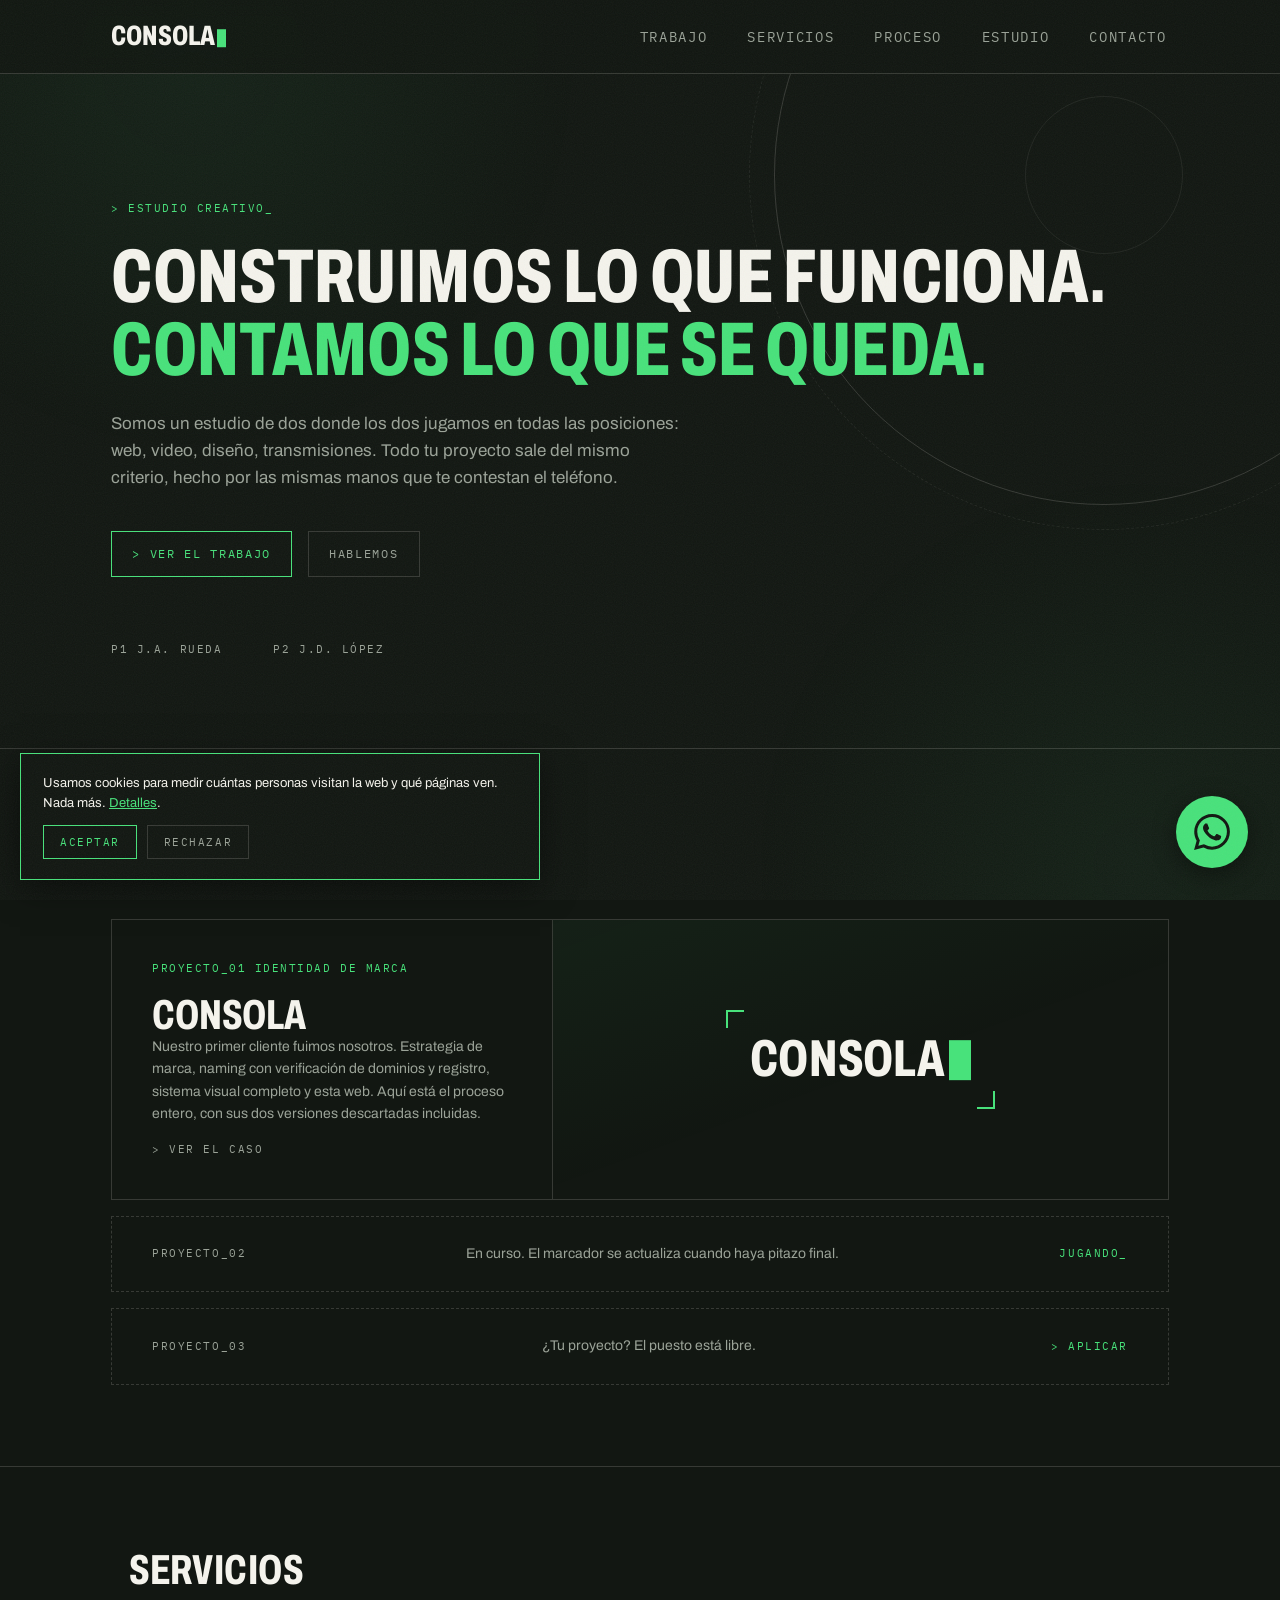
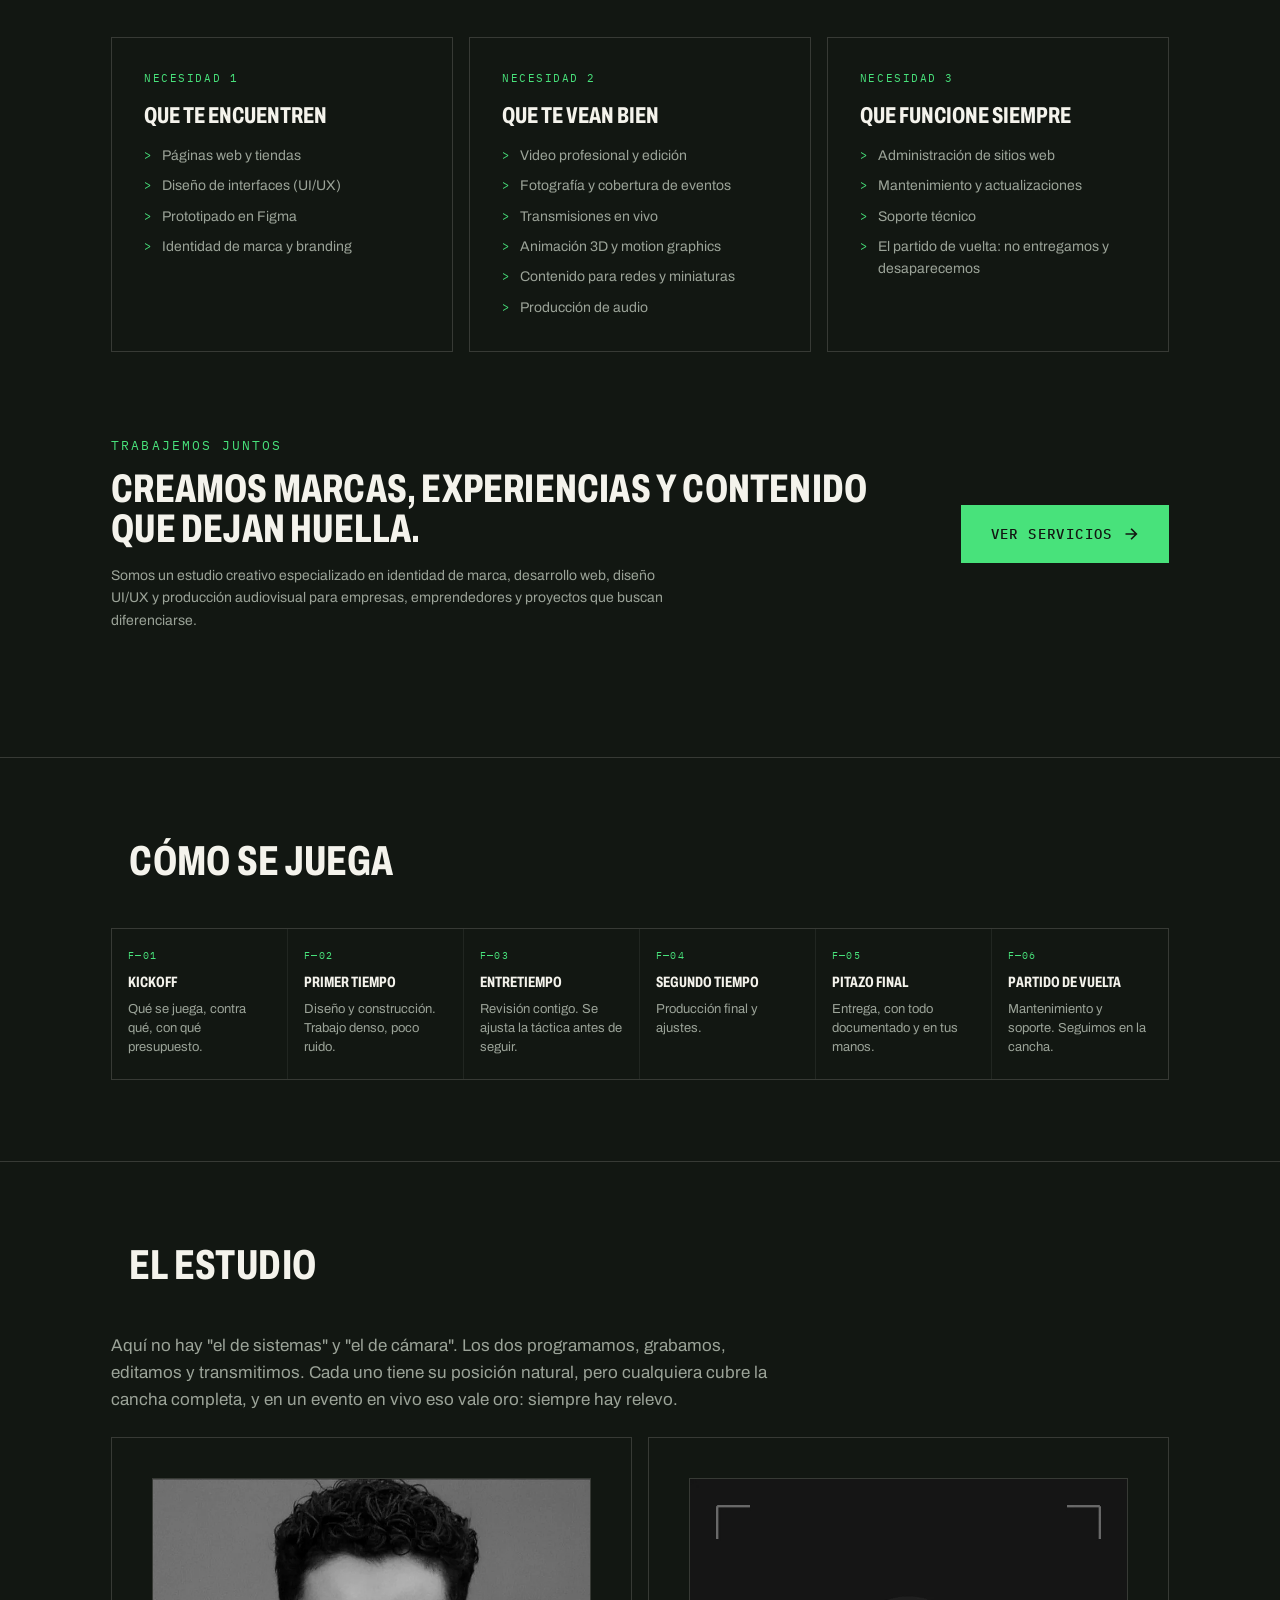
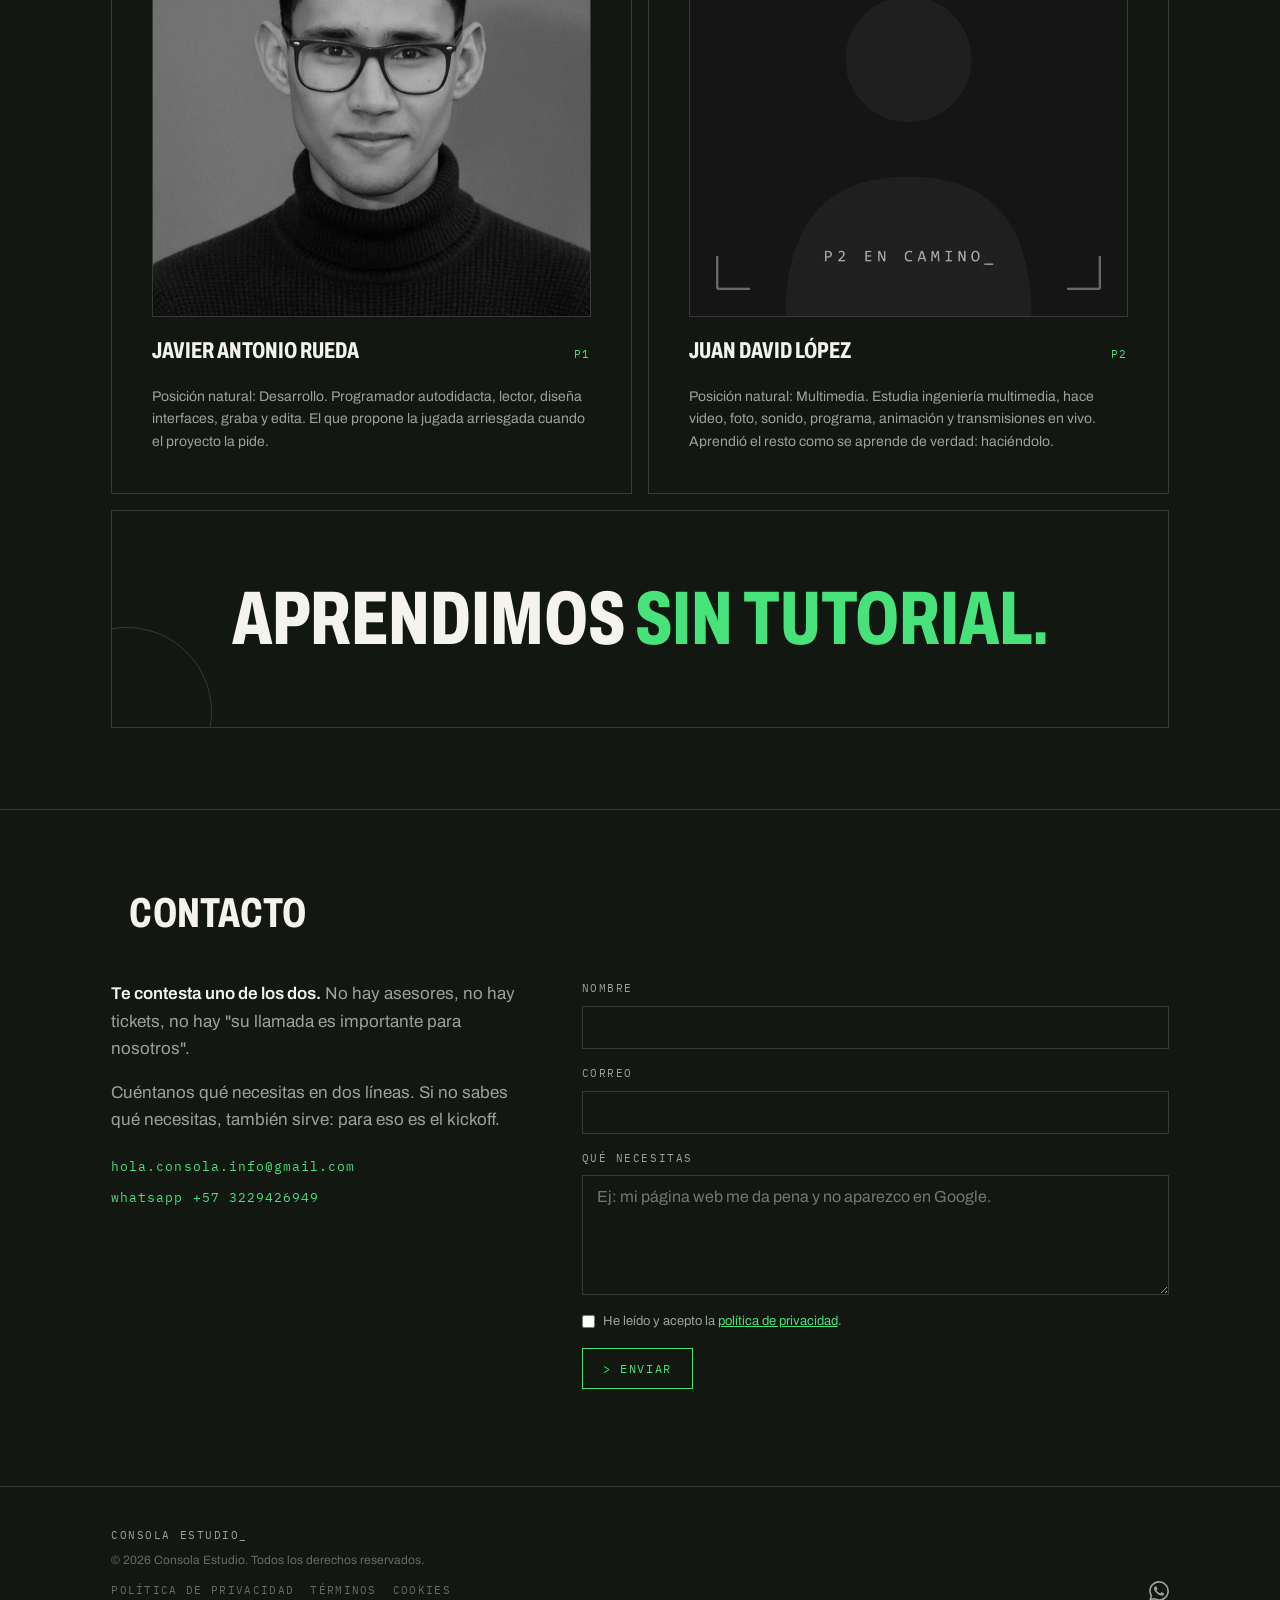
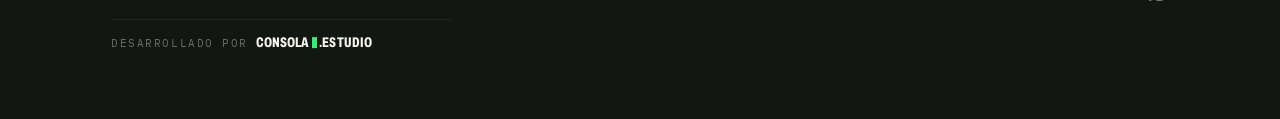
==== commit e36562ca: "Anade retratos del equipo y prepara envio del formulario - Foto de Javier optimizada a 800x800 en We" ====
--- a/index.html
+++ b/index.html
@@ -31,7 +31,7 @@
   gtag('config','G-XXXXXXXXXX',{anonymize_ip:true});
 </script>
 <script async src="https://www.googletagmanager.com/gtag/js?id=G-XXXXXXXXXX"></script>
-<link rel="stylesheet" href="estilos.css?v=10">
+<link rel="stylesheet" href="estilos.css?v=12">
 <link rel="icon" href="data:image/svg+xml,<svg xmlns='http://www.w3.org/2000/svg' viewBox='0 0 32 32'><rect width='32' height='32' fill='%23121712'/><rect x='9' y='8' width='14' height='16' fill='%2348E27B'/></svg>">
 </head>
 <body>
@@ -192,14 +192,25 @@
     <p class="rv" style="color:var(--graf-claro);max-width:40em;margin-bottom:var(--e-3)" data-i18n="estudio_intro">Aquí no hay "el de sistemas" y "el de cámara". Los dos programamos, grabamos, editamos y transmitimos. Cada uno tiene su posición natural, pero cualquiera cubre la cancha completa, y en un evento en vivo eso vale oro: siempre hay relevo.</p>
     <div class="estudio-grid">
       <div class="jugador rv">
+        <figure class="retrato">
+          <picture>
+            <source srcset="fotos/javier.webp" type="image/webp">
+            <img src="fotos/javier.jpg" alt="Javier Antonio Rueda" width="800" height="800" loading="lazy" decoding="async">
+          </picture>
+        </figure>
         <div class="ficha"><h3>Javier Antonio Rueda</h3><span class="mono rol">P1</span></div>
         <p data-i18n="jugador1">Posición natural: Desarrollo. Programador autodidacta, lector, diseña interfaces, graba y edita. El que propone la jugada arriesgada cuando el proyecto la pide.</p>
-        <!-- FOTO PENDIENTE -->
       </div>
       <div class="jugador rv">
+        <!-- FOTO PENDIENTE: reemplazar fotos/juan-david.webp y .jpg por la foto real -->
+        <figure class="retrato">
+          <picture>
+            <source srcset="fotos/juan-david.webp" type="image/webp">
+            <img src="fotos/juan-david.jpg" alt="Juan David López" width="800" height="800" loading="lazy" decoding="async">
+          </picture>
+        </figure>
         <div class="ficha"><h3>Juan David López</h3><span class="mono rol">P2</span></div>
         <p data-i18n="jugador2">Posición natural: Multimedia. Estudia ingeniería multimedia, hace video, foto, sonido, programa, animación y transmisiones en vivo. Aprendió el resto como se aprende de verdad: haciéndolo.</p>
-        <!-- FOTO PENDIENTE -->
       </div>
     </div>
     <div class="manifiesto rv">
@@ -231,6 +242,8 @@
         <label><span data-i18n="form_mensaje">Qué necesitas</span>
           <textarea name="mensaje" required data-i18n-attr="placeholder|form_ejemplo" placeholder="Ej: mi página web me da pena y no aparezco en Google."></textarea>
         </label>
+        <!-- Trampa anti-spam: invisible para personas, los bots la llenan -->
+        <input type="checkbox" name="botcheck" tabindex="-1" autocomplete="off" aria-hidden="true" style="display:none">
         <label class="acepta" style="flex-direction:row;align-items:flex-start;gap:8px;text-transform:none;letter-spacing:0;font-family:var(--f-texto);font-size:13px;color:var(--graf-claro)">
           <input type="checkbox" name="acepta" required style="width:auto;margin-top:4px">
           <span data-i18n-html="form_acepta">He leído y acepto la <a href="politica-privacidad.html" style="color:var(--terminal)">política de privacidad</a>.</span>
@@ -285,6 +298,6 @@
     <button class="btn secundario" data-cookies-rechazar data-i18n="cookies_rechazar">Rechazar</button>
   </div>
 </div>
-<script src="consola.js?v=10"></script>
+<script src="consola.js?v=12"></script>
 </body>
 </html>
--- a/estilos.css
+++ b/estilos.css
@@ -196,6 +196,24 @@
 /* ---------- estudio ---------- */
 .estudio-grid{display:grid;grid-template-columns:1fr 1fr;gap:var(--e-2)}
 .jugador{border:1px solid var(--linea);padding:clamp(24px,3.4vw,40px);display:flex;flex-direction:column;gap:var(--e-2)}
+/* retrato del jugador: en grises hasta que lo "seleccionas" (hover) */
+.jugador .retrato{
+  margin:0;position:relative;overflow:hidden;
+  border:1px solid var(--linea);
+  aspect-ratio:1;
+}
+.jugador .retrato img{
+  width:100%;height:100%;object-fit:cover;display:block;
+  filter:grayscale(1) contrast(1.05) brightness(.92);
+  transition:filter .3s ease,transform .5s ease;
+}
+.jugador:hover .retrato img{filter:none;transform:scale(1.03)}
+.jugador:hover .retrato{border-color:var(--terminal)}
+@media (prefers-reduced-motion:reduce){
+  .jugador .retrato img{transition:none}
+  .jugador:hover .retrato img{transform:none}
+}
+
 .jugador .ficha{display:flex;justify-content:space-between;align-items:baseline;gap:var(--e-2)}
 .jugador h3{font-stretch:68%;font-weight:740;text-transform:uppercase;font-size:var(--t-h3)}
 .jugador .rol{color:var(--terminal)}
@@ -272,6 +290,8 @@
   color:var(--terminal);font-family:var(--f-mono);font-weight:700;
 }
 .reglas-pago b{color:var(--cal);font-weight:620}
+.reglas-pago a{color:var(--terminal);text-decoration:underline;text-underline-offset:3px}
+.reglas-pago a:hover{color:var(--cal)}
 
 /* ---------- páginas legales ---------- */
 .legal .wrap{max-width:780px}
